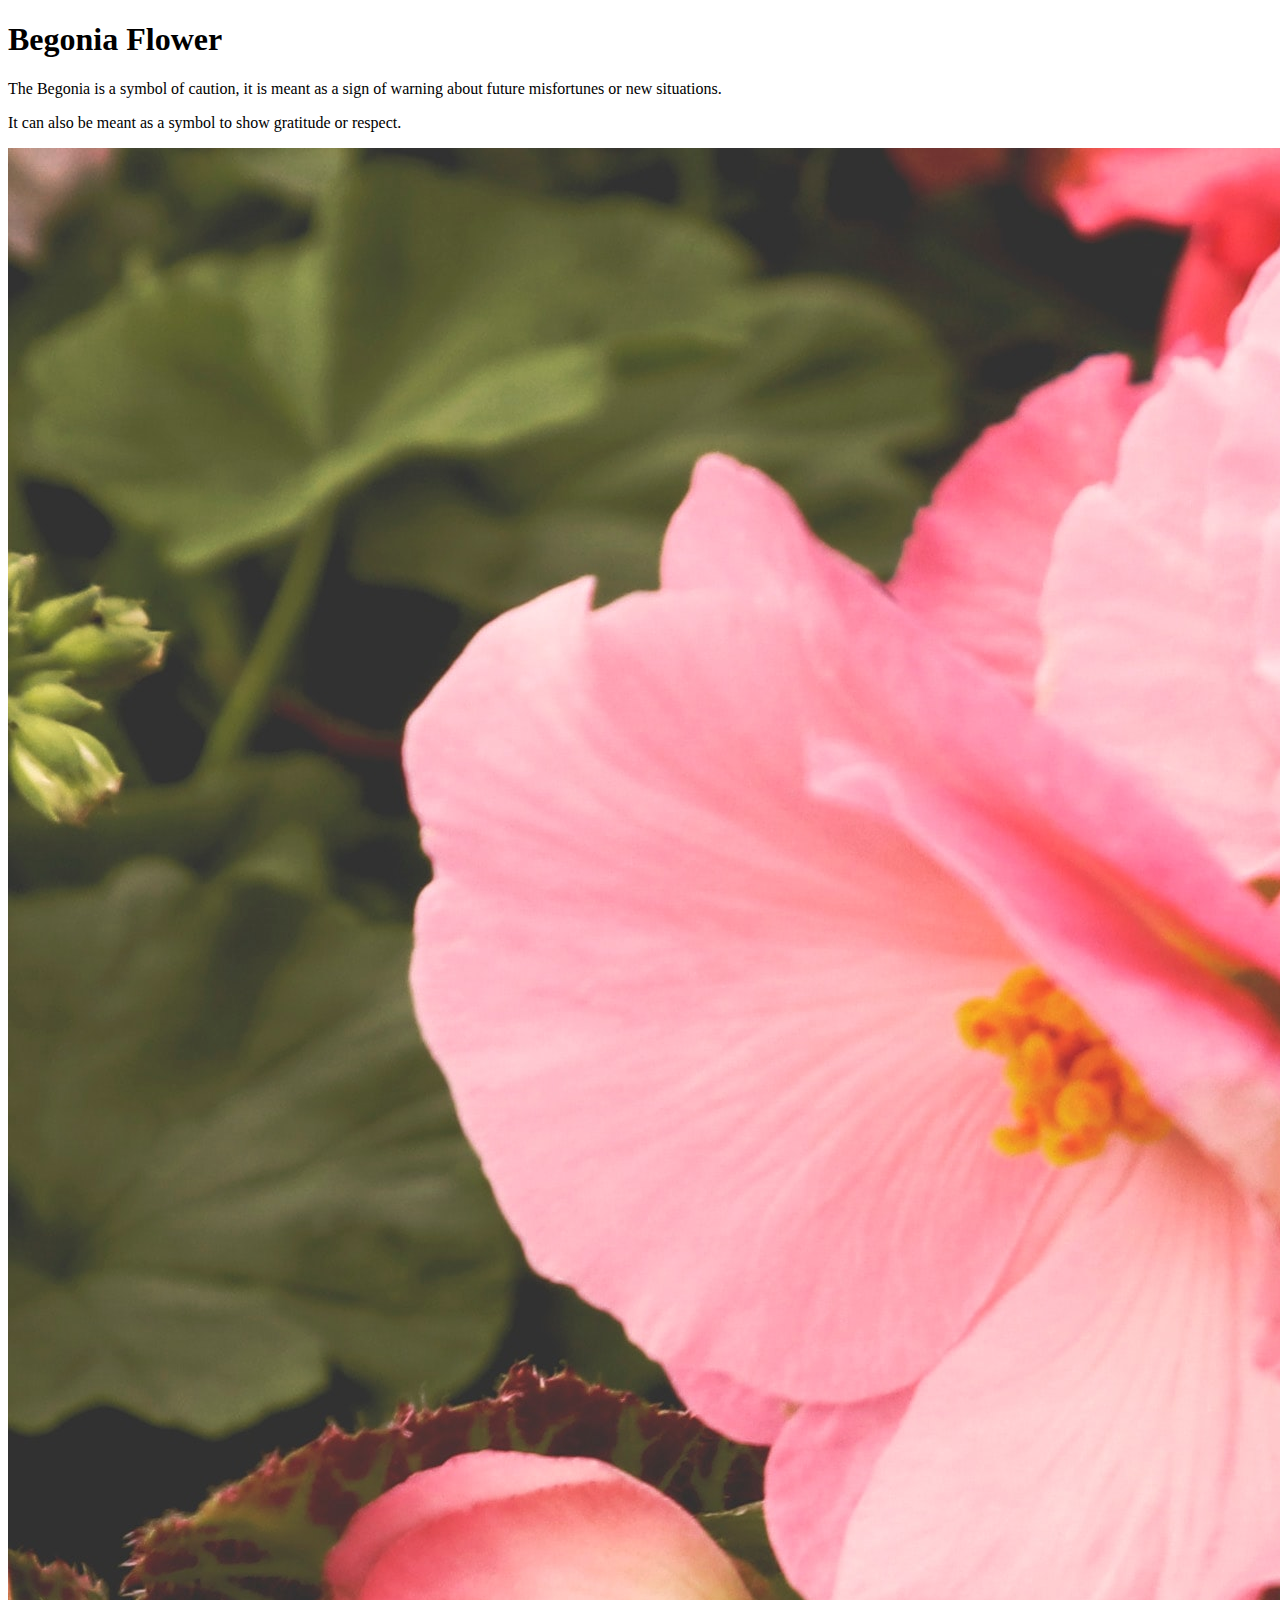
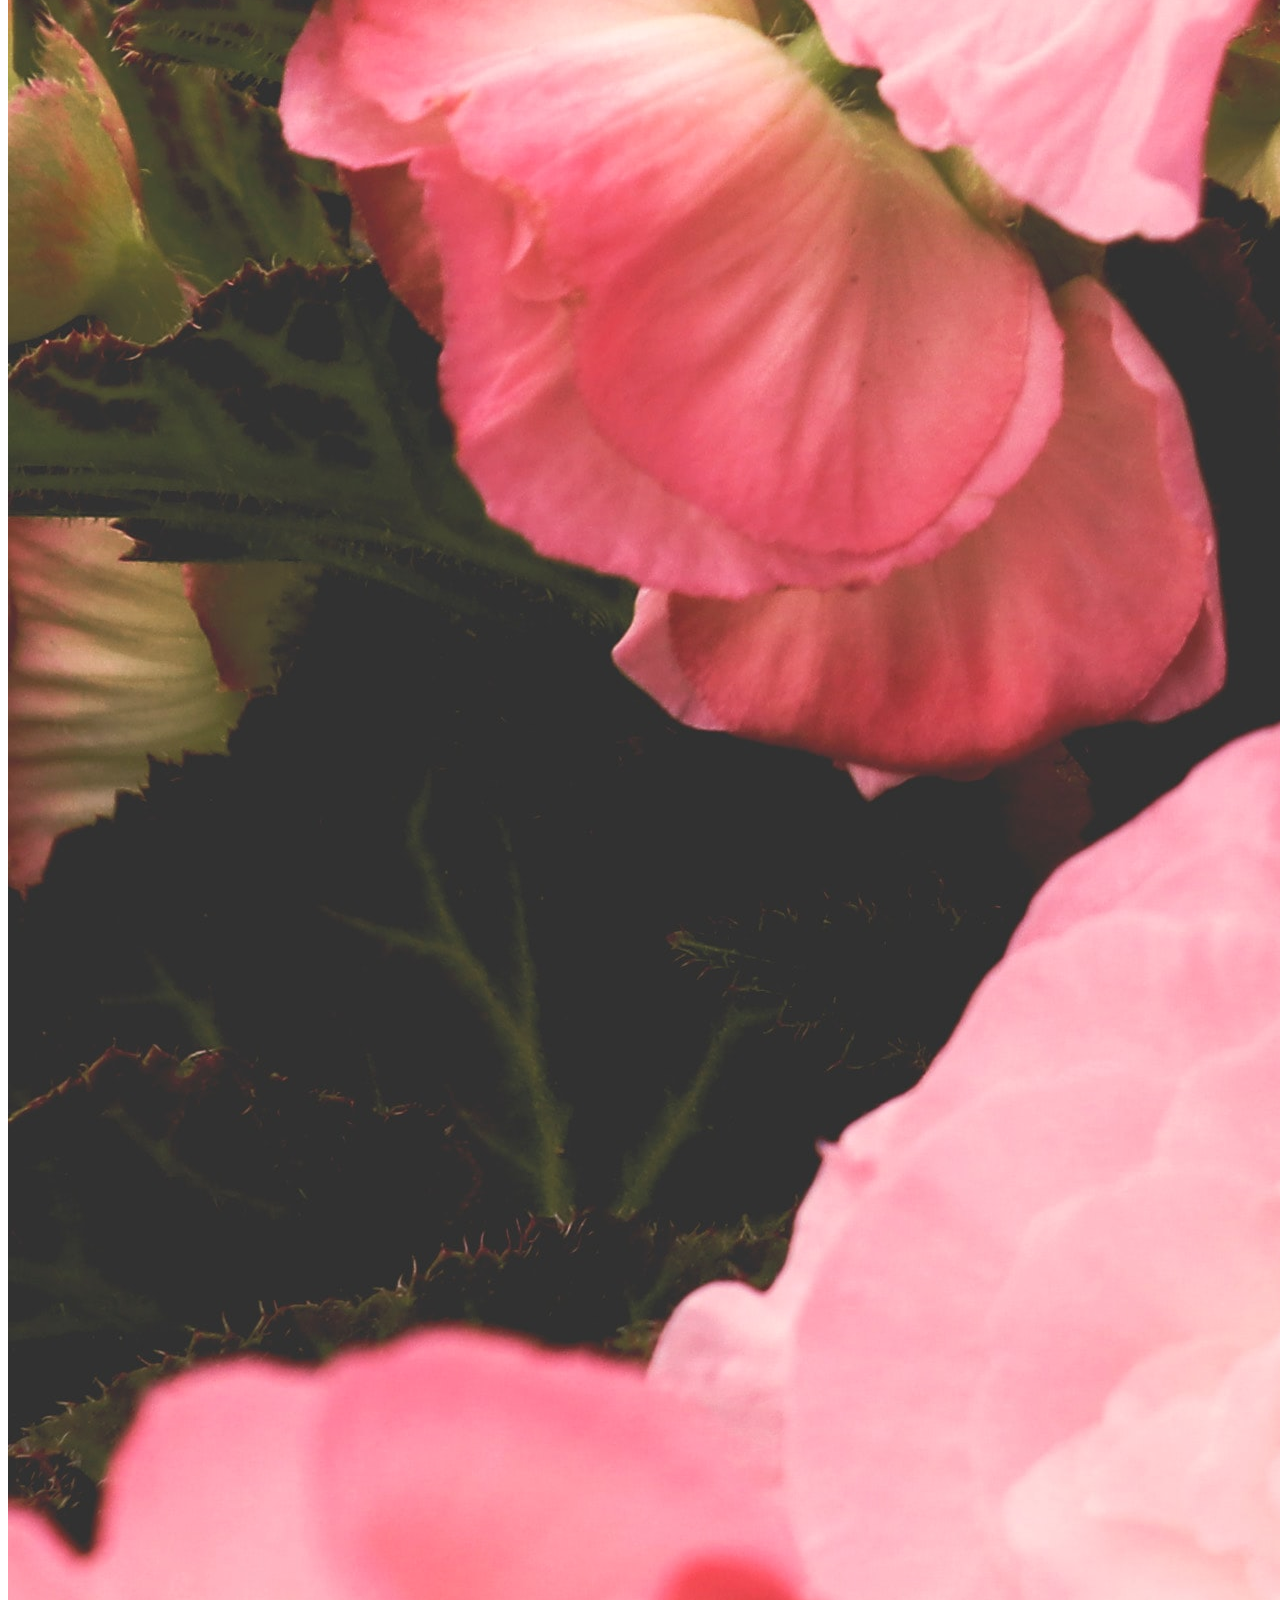
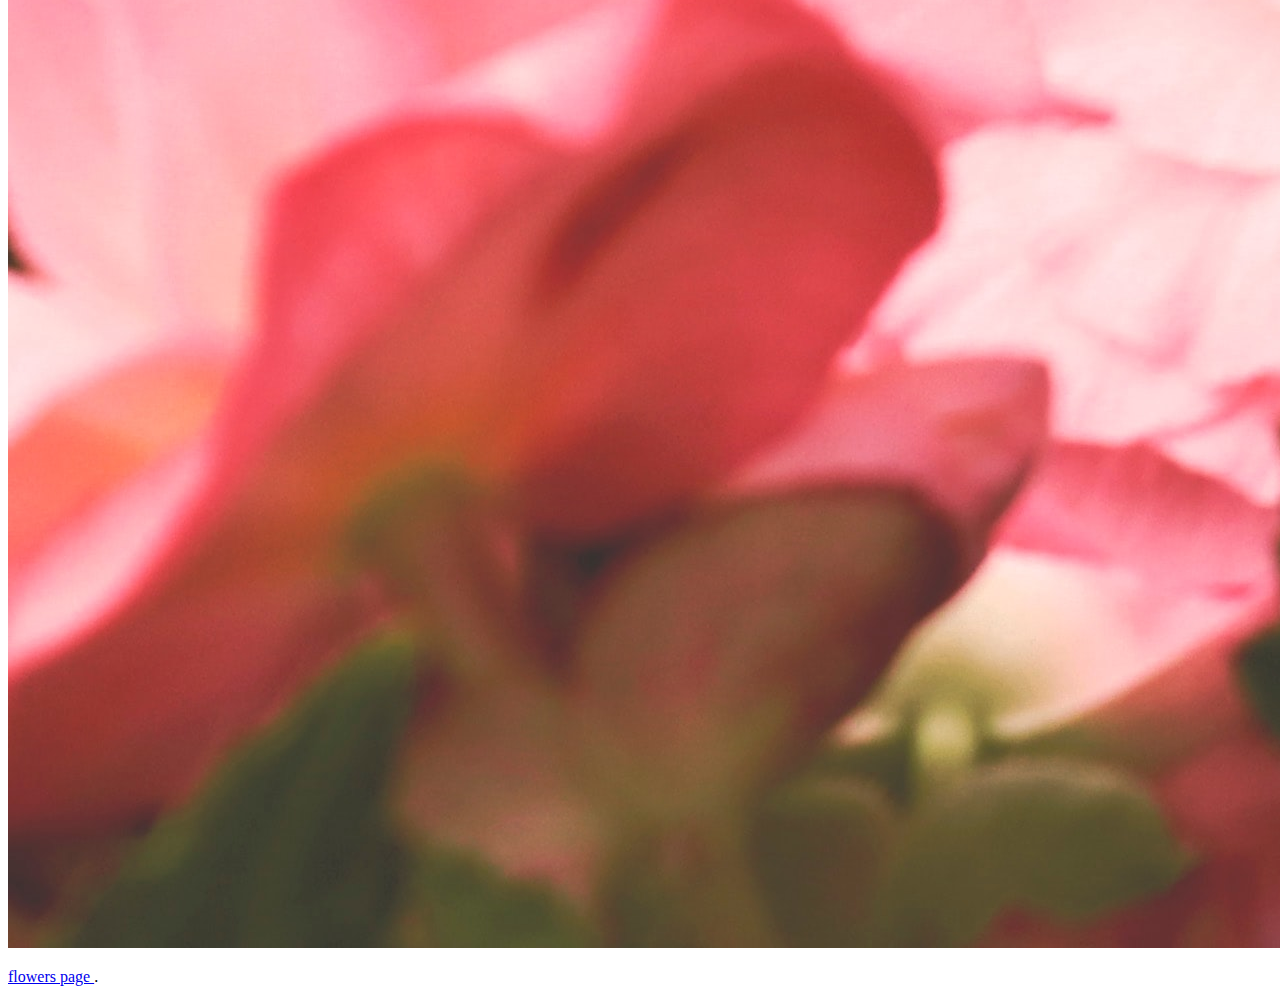
==== begonia.html @ fd0eb080 "app" ====
<!DOCTYPE html>
<html lang="en">

<head>
    <meta charset="UTF-8">
    <meta name="viewport" content="width=device-width, initial-scale=1.0">
    <title>Begonia Flower</title>
    <link rel='stylesheet' href='css/styles.css' />
</head>

<body>
    <h1>Begonia Flower</h1>
    <p>The Begonia is a symbol of caution, it is meant as a sign of warning about future misfortunes or new situations.</p>
    <p>It can also be meant as a symbol to show gratitude or respect.</p>
    <img src="images/begonia.jpg" alt="begonia picture.">
    <p> <a href="flowers.html"> flowers page </a>.</p>

</body>

</html>
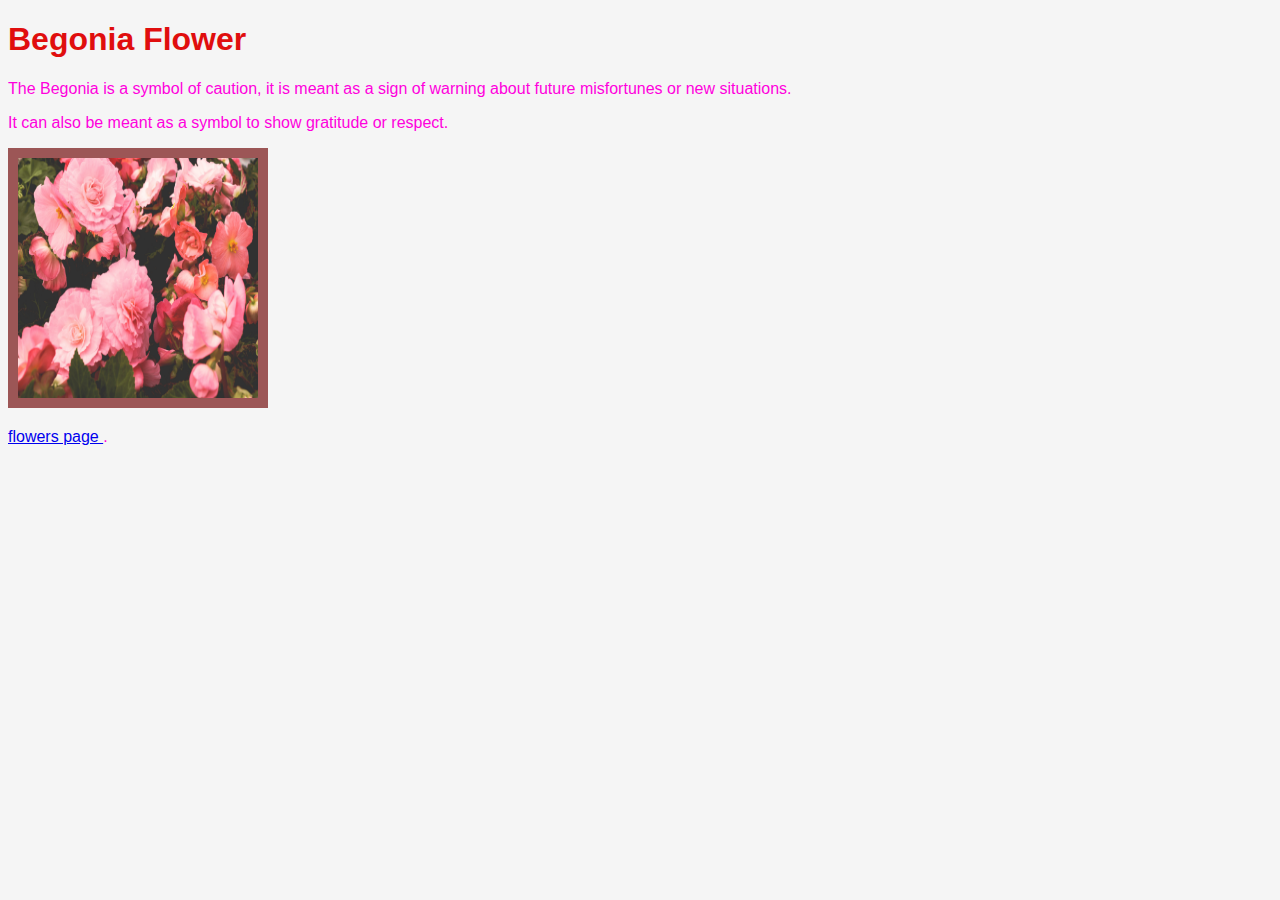
==== commit 9560196e: "style update" ====
--- a/begonia.html
+++ b/begonia.html
@@ -1,20 +1,20 @@
 <!DOCTYPE html>
 <html lang="en">
+  <head>
+    <meta charset="UTF-8" />
+    <meta name="viewport" content="width=device-width, initial-scale=1.0" />
+    <title>Begonia Flower</title>
+    <link rel="stylesheet" href="styles.css" />
+  </head>
 
-<head>
-    <meta charset="UTF-8">
-    <meta name="viewport" content="width=device-width, initial-scale=1.0">
-    <title>Begonia Flower</title>
-    <link rel='stylesheet' href='css/styles.css' />
-</head>
-
-<body>
+  <body>
     <h1>Begonia Flower</h1>
-    <p>The Begonia is a symbol of caution, it is meant as a sign of warning about future misfortunes or new situations.</p>
+    <p>
+      The Begonia is a symbol of caution, it is meant as a sign of warning about
+      future misfortunes or new situations.
+    </p>
     <p>It can also be meant as a symbol to show gratitude or respect.</p>
-    <img src="images/begonia.jpg" alt="begonia picture.">
-    <p> <a href="flowers.html"> flowers page </a>.</p>
-
-</body>
-
-</html>+    <img src="images/begonia.jpg" alt="begonia picture." />
+    <p><a href="flowers.html"> flowers page </a>.</p>
+  </body>
+</html>
--- a/styles.css
+++ b/styles.css
@@ -0,0 +1,24 @@
+body {
+    font-family: Arial, Helvetica, sans-serif;
+    background-color: whitesmoke;
+}
+
+img {
+    height: 240px;
+    width: 240px;
+    border: 10px solid #740e0eb0;
+}
+
+h1 {
+    color: rgb(224, 14, 14);
+}
+
+p {
+    font-size: medium;
+    font-family: Verdana, Geneva, Tahoma, sans-serif;
+    color: rgb(255, 0, 221);
+}
+
+ul {
+    color: green;
+}